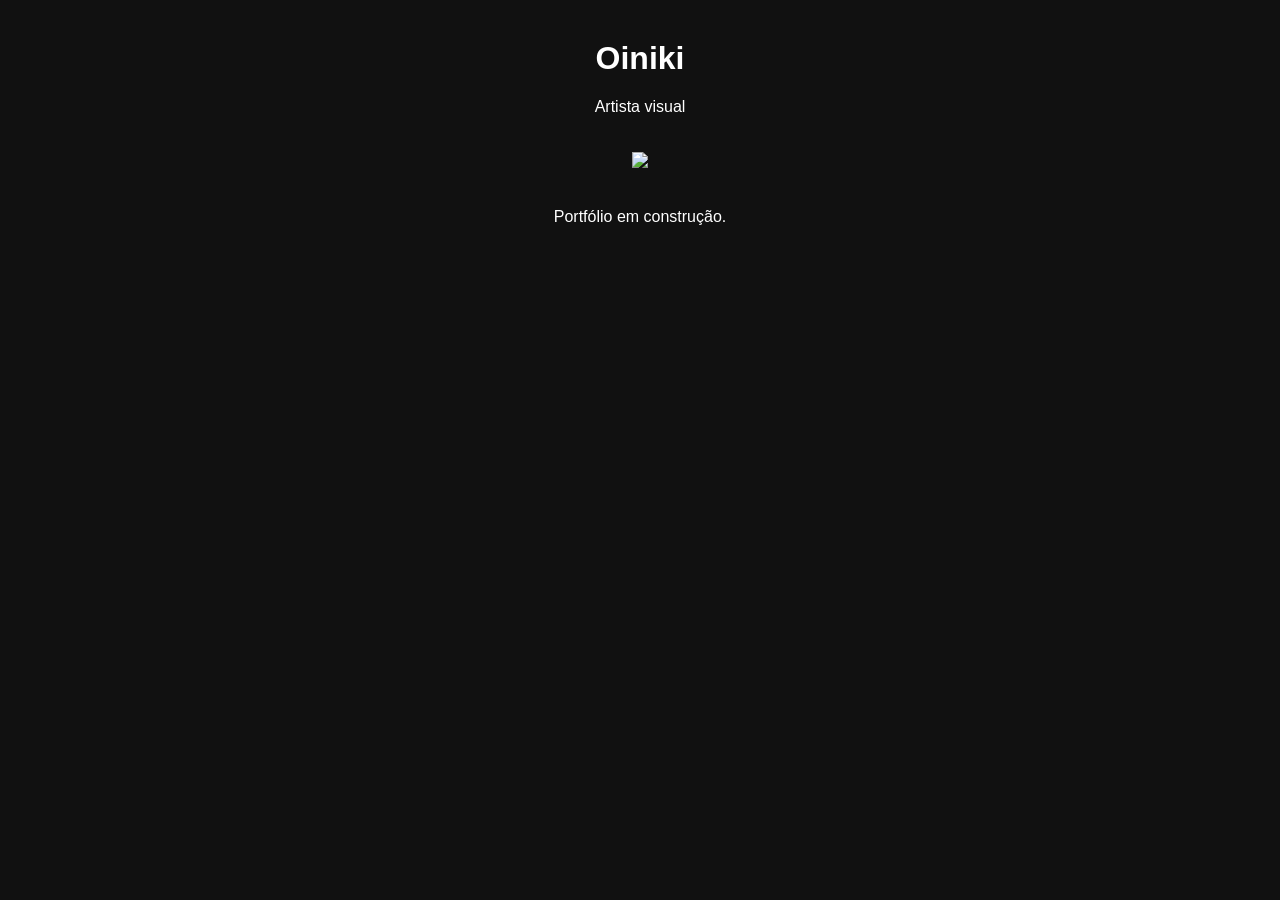
==== index.html @ f208956d "Create index.html" ====
<!DOCTYPE html>
<html>
<head>
<meta charset="UTF-8">
<title>Oiniki</title>
<style>
body{
font-family: Arial;
margin:40px;
background:#111;
color:white;
text-align:center;
}

img{
max-width:600px;
margin:20px;
}
</style>
</head>

<body>

<h1>Oiniki</h1>
<p>Artista visual</p>

<img src="https://picsum.photos/600/400">

<p>Portfólio em construção.</p>

</body>
</html>
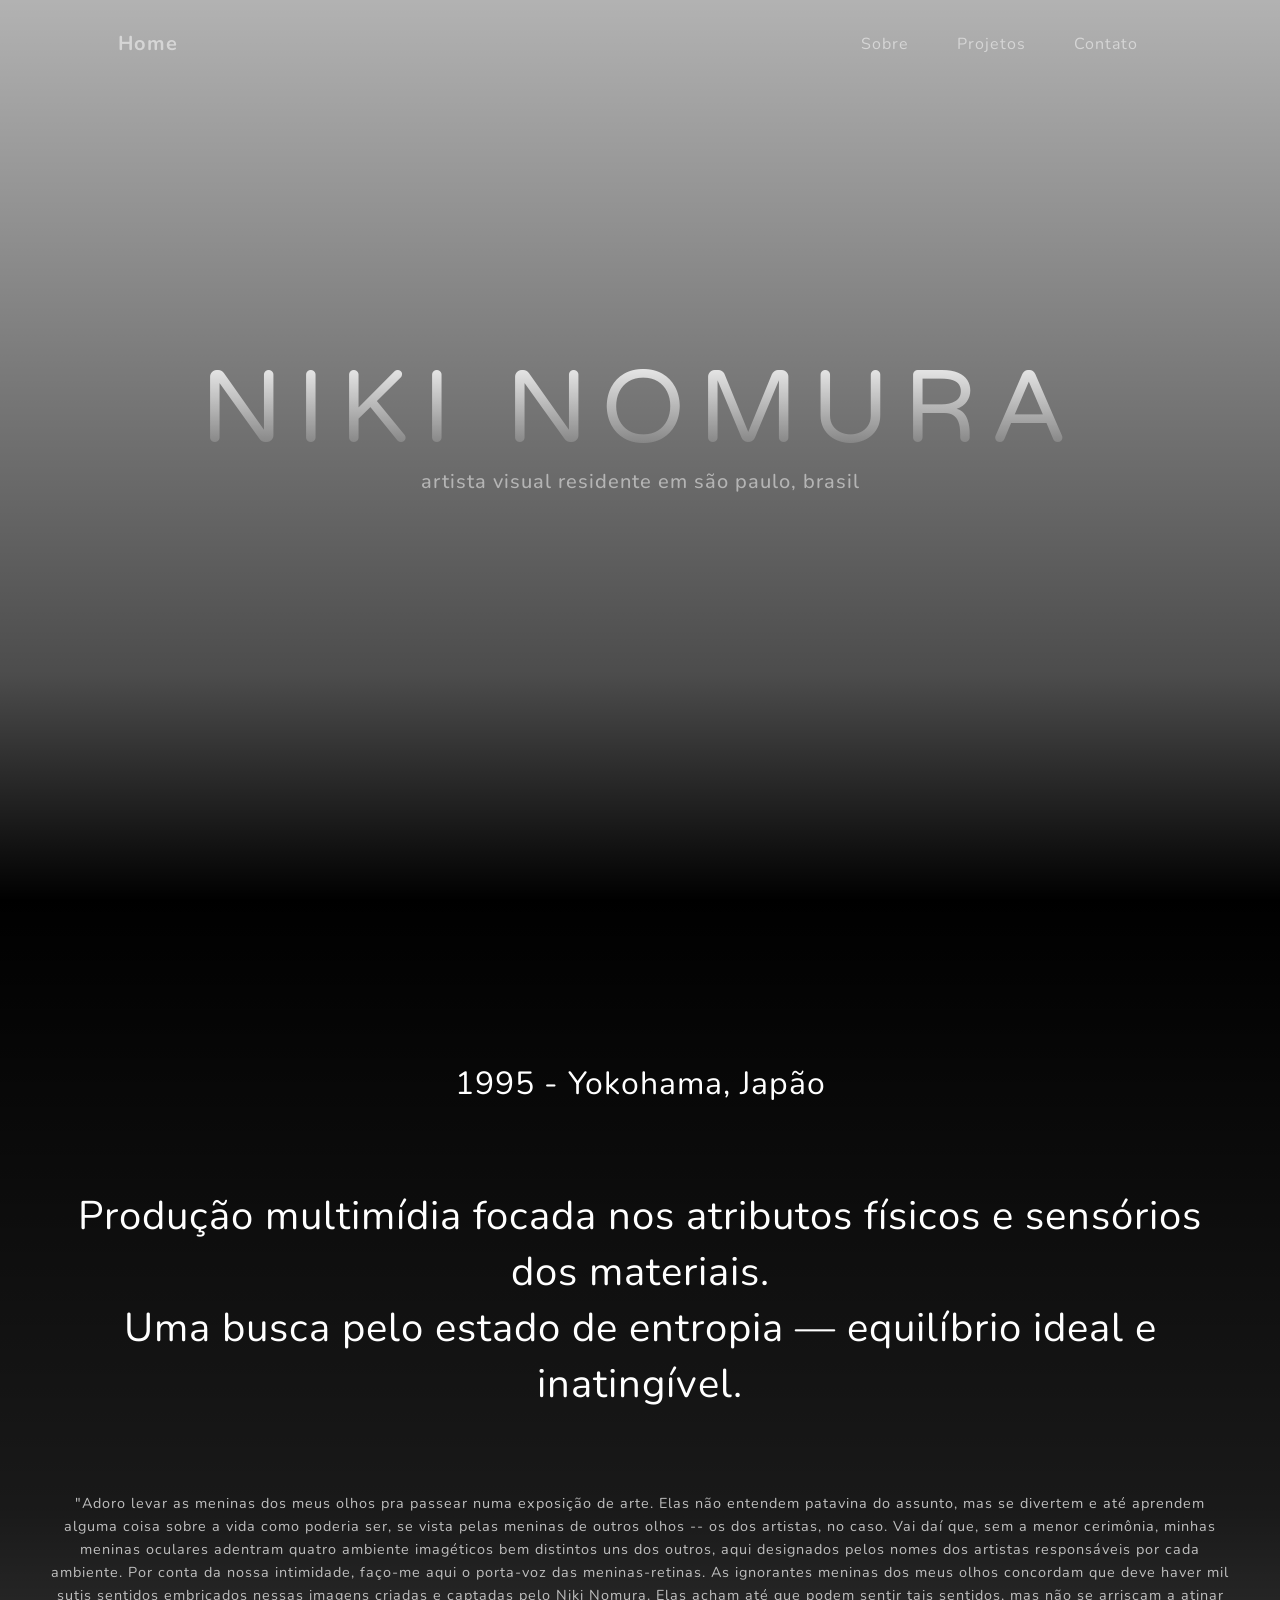
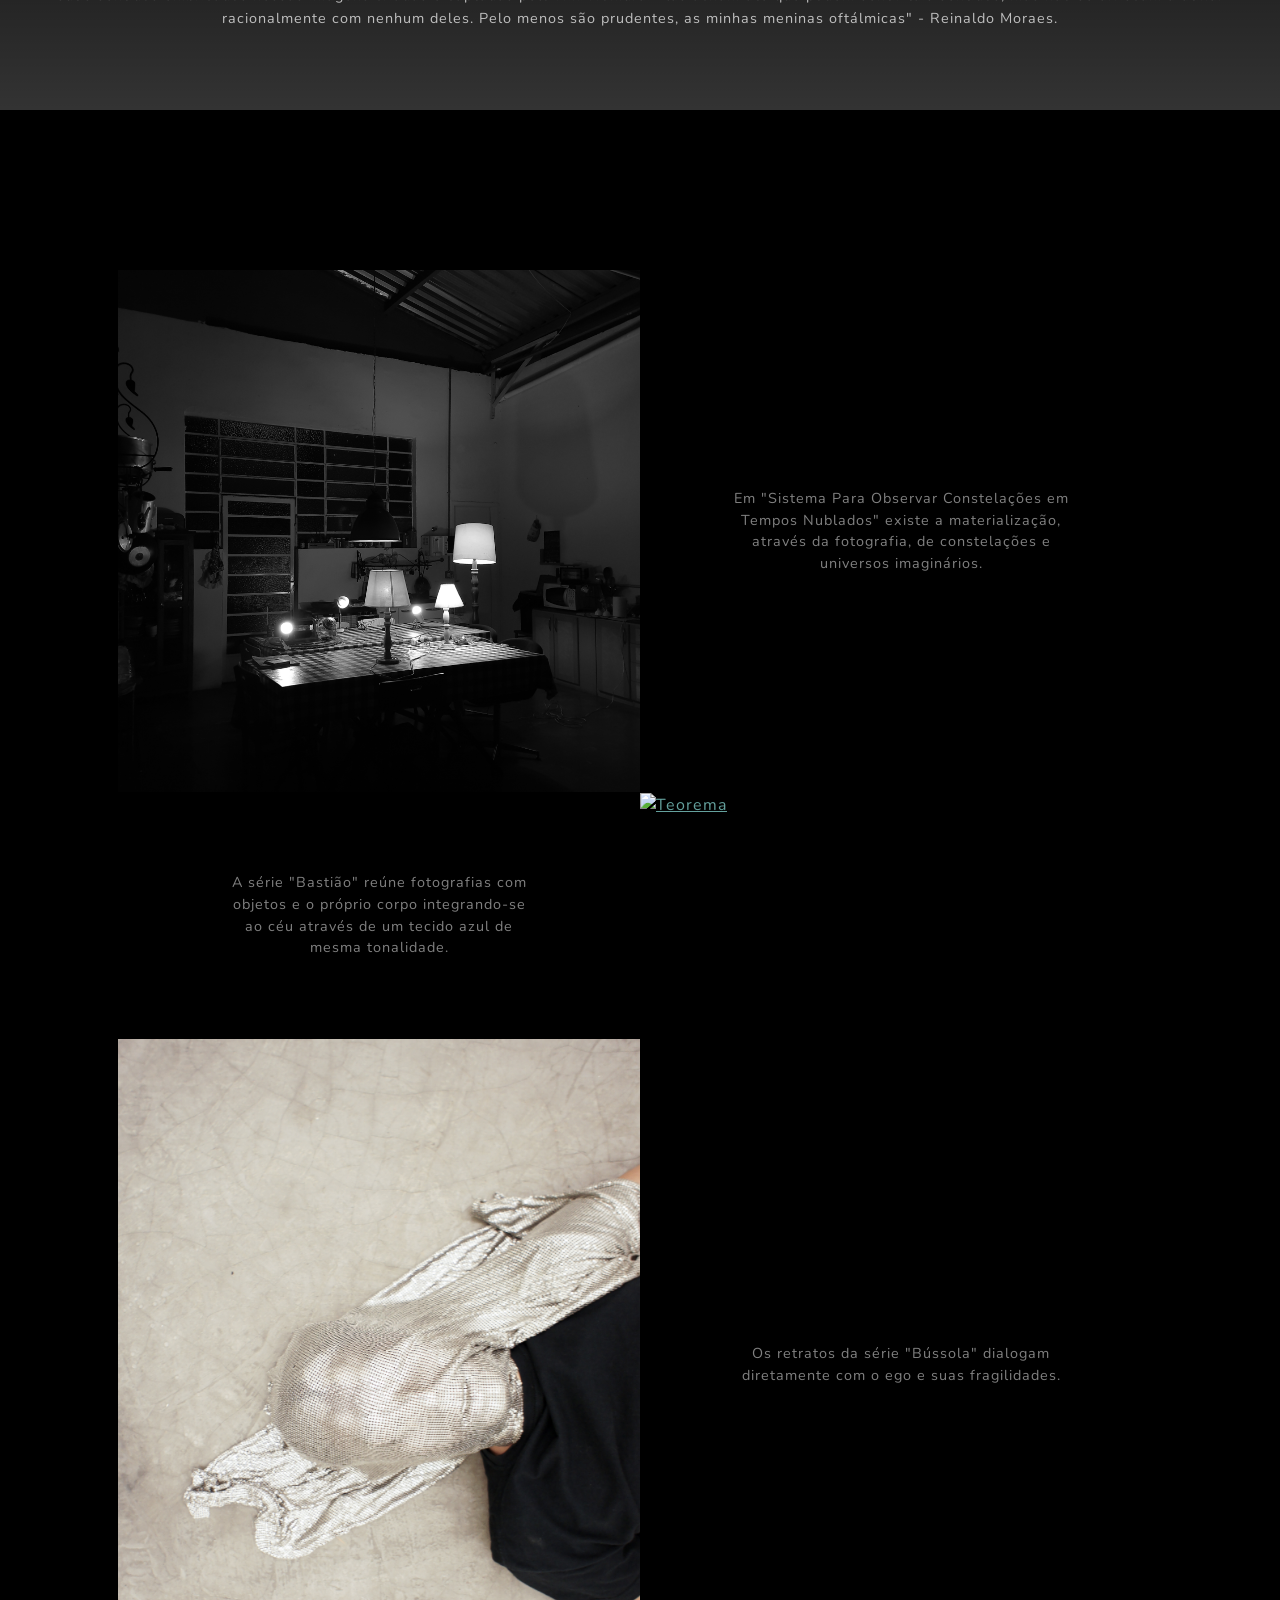
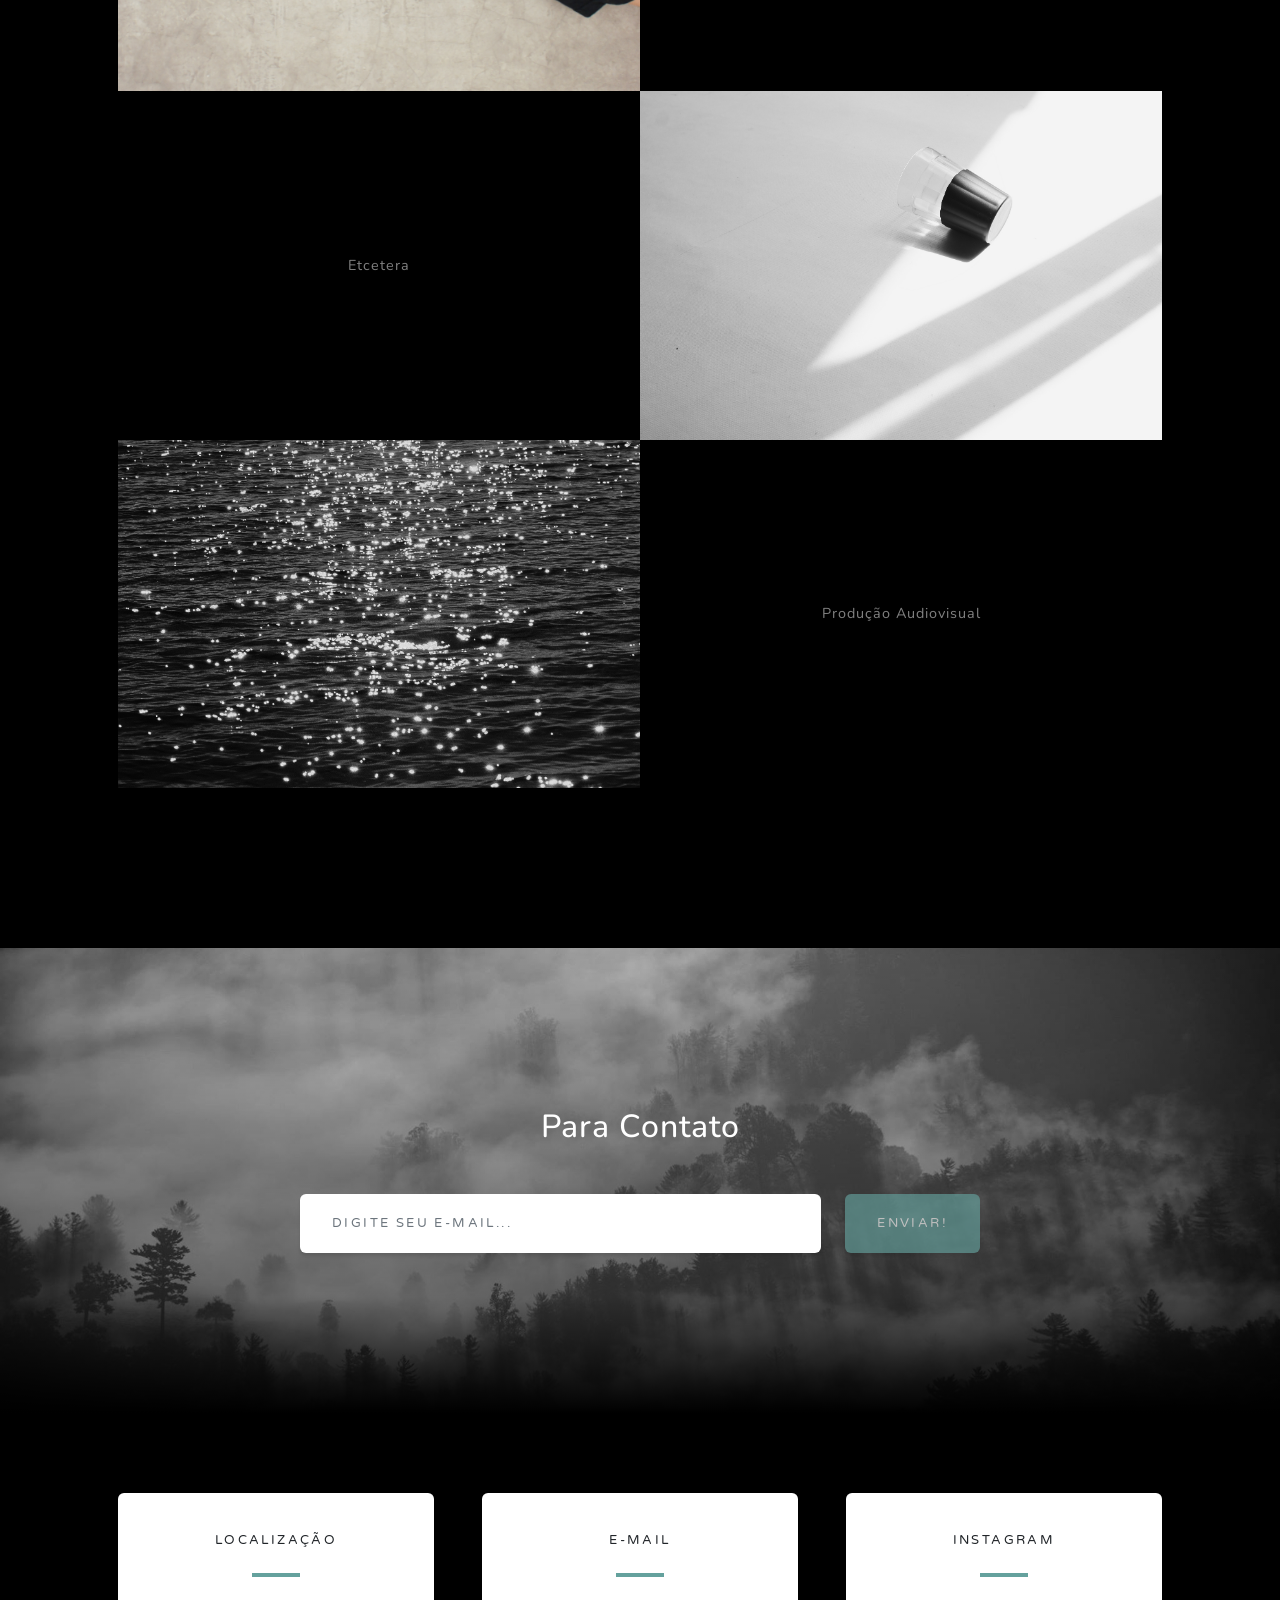
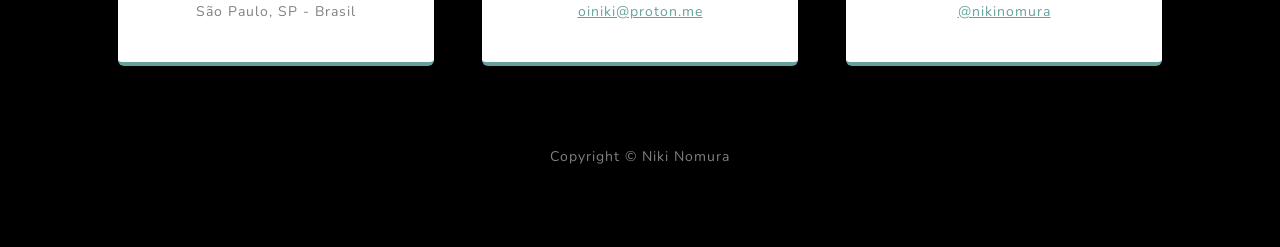
==== commit 653d7326: "Atualização do Site" ====
--- a/index.html
+++ b/index.html
@@ -1,32 +1,325 @@
 <!DOCTYPE html>
-<html>
-<head>
-<meta charset="UTF-8">
-<title>Oiniki</title>
-<style>
-body{
-font-family: Arial;
-margin:40px;
-background:#111;
-color:white;
-text-align:center;
-}
-
-img{
-max-width:600px;
-margin:20px;
-}
-</style>
-</head>
-
-<body>
-
-<h1>Oiniki</h1>
-<p>Artista visual</p>
-
-<img src="https://picsum.photos/600/400">
-
-<p>Portfólio em construção.</p>
-
-</body>
+<html lang="pt-BR">
+    <head>
+        <meta charset="utf-8" />
+        <meta name="viewport" content="width=device-width, initial-scale=1, shrink-to-fit=no" />
+        <meta name="description" content="Niki Nomura — artista visual residente em São Paulo, Brasil." />
+        <meta name="author" content="Niki Nomura" />
+        <title>Niki Nomura</title>
+        <link rel="icon" type="image/x-icon" href="assets/favicon.ico" />
+        <!-- Font Awesome icons (free version)-->
+        <script src="https://use.fontawesome.com/releases/v6.3.0/js/all.js" crossorigin="anonymous"></script>
+        <!-- Google fonts-->
+        <link href="https://fonts.googleapis.com/css?family=Varela+Round" rel="stylesheet" />
+        <link href="https://fonts.googleapis.com/css?family=Nunito:200,200i,300,300i,400,400i,600,600i,700,700i,800,800i,900,900i" rel="stylesheet" />
+        <!-- Core theme CSS (includes Bootstrap)-->
+        <link href="css/styles.css" rel="stylesheet" />
+    </head>
+    <body id="page-top">
+        <!-- Navigation-->
+        <nav class="navbar navbar-expand-lg navbar-light fixed-top" id="mainNav">
+            <div class="container px-4 px-lg-5 position-relative">
+                <a class="navbar-brand" href="#page-top">Home</a>
+                <button class="navbar-toggler navbar-toggler-right" type="button" data-bs-toggle="collapse" data-bs-target="#navbarResponsive" aria-controls="navbarResponsive" aria-expanded="false" aria-label="Toggle navigation">
+                    Menu
+                    <i class="fas fa-bars"></i>
+                </button>
+                <div class="collapse navbar-collapse" id="navbarResponsive">
+                    <ul class="navbar-nav ms-auto">
+                        <li class="nav-item"><a class="nav-link" href="#about">Sobre</a></li>
+                        <li class="nav-item"><a class="nav-link" href="#projects">Projetos</a></li>
+                        <li class="nav-item"><a class="nav-link" href="#signup">Contato</a></li>
+                    </ul>
+                </div>
+            </div>
+        </nav>
+        <!-- Masthead-->
+        <header class="masthead">
+            <div class="container px-4 px-lg-5 d-flex h-100 align-items-center justify-content-center">
+                <div class="d-flex justify-content-center">
+                    <div class="text-center">
+                        <h1 class="mx-auto my-0 text-uppercase fade-in">Niki Nomura</h1>
+                        <h2 class="text-white-50 mx-auto mt-2 mb-5 fade-in-delay">
+                            artista visual residente em são paulo, brasil
+                        </h2>
+                    </div>
+                </div>
+            </div>
+        </header>
+        <!-- About-->
+        <section class="about-section text-center" id="about">
+            <div class="container-fluid px-5">
+                <div class="row gx-4 gx-lg-5 justify-content-center">
+                    <div class="col-12">
+                        <div>
+                            <p class="intro" style="font-size: 2rem; color: #ffffff;">
+                                1995 - Yokohama, Japão
+                            </p>
+                            <p class="descricao" style="font-size: 2.5rem; color: #ffffff; line-height: 1.4;">
+                                Produção multimídia focada nos atributos físicos e sensórios dos materiais.<br>
+                                Uma busca pelo estado de entropia — equilíbrio ideal e inatingível.
+                            </p>
+                            <p class="sobre-extra" style="font-size: 0.9rem; color: #bfbfbf; line-height: 1.6;">
+                                "Adoro levar as meninas dos meus olhos pra passear numa exposição de arte. Elas não entendem patavina do assunto, mas se divertem e até aprendem alguma coisa sobre a vida como poderia ser, se vista pelas meninas de outros olhos -- os dos artistas, no caso. Vai daí que, sem a menor cerimônia, minhas meninas oculares adentram quatro ambiente imagéticos bem distintos uns dos outros, aqui designados pelos nomes dos artistas responsáveis por cada ambiente. Por conta da nossa intimidade, faço-me aqui o porta-voz das meninas-retinas.
+
+                                As ignorantes meninas dos meus olhos concordam que deve haver mil sutis sentidos embricados nessas imagens criadas e captadas pelo Niki Nomura. Elas acham até que podem sentir tais sentidos, mas não se arriscam a atinar racionalmente com nenhum deles. Pelo menos são prudentes, as minhas meninas oftálmicas" - Reinaldo Moraes.
+                            </p>
+                        </div>
+                    </div>
+                </div>
+            </div>
+        </section>
+        <!-- Projects-->
+<section class="projects-section bg-black" id="projects">
+
+<div id="prod-esq" class="producao-lateral esquerda" style="
+opacity: 0;
+position: fixed;
+top: 45%;
+left: 20px;
+transform: translateY(-50%) rotate(180deg);
+writing-mode: vertical-rl;
+font-size: 6rem;
+letter-spacing: 0.3em;
+color: rgba(255,255,255,0.06);
+z-index: 9999;
+height: 100vh;
+display: flex;
+align-items: center;
+">
+PRODUÇÃO
+</div>
+
+<div id="prod-dir" class="producao-lateral direita" style="
+opacity: 0;
+position: fixed;
+top:67%;
+right: 20px;
+transform: translateY(-50%);
+writing-mode: vertical-rl;
+font-size: 6rem;
+letter-spacing: 0.3em;
+color: rgba(255,255,255,0.06);
+z-index: 9999;
+height: 100vh;
+display: flex;
+align-items: center;
+">
+PRODUÇÃO
+</div>
+
+    <div class="container px-4 px-lg-5">
+
+                <!-- Projeto 1 -->
+                <div class="row gx-0 mb-5 mb-lg-0 justify-content-center reveal">
+                    <div class="col-lg-6">
+                        <div class="project-img">
+                            <a href="projeto1.html">
+                                <img class="img-fluid" src="assets/img/a ceia.jpg" alt="Sistema Para Observar Constelações em Tempos Nublados" />
+                            </a>
+                        </div>
+                    </div>
+                    <div class="col-lg-6">
+                        <div class="bg-black text-center h-100 project">
+                            <div class="d-flex h-100">
+                                <div class="project-text w-100 my-auto text-center text-lg-left">
+                                    <p class="mb-0 text-white-50">
+                                        Em "Sistema Para Observar Constelações em Tempos Nublados" existe a materialização, através da fotografia, de constelações e universos imaginários.
+                                    </p>
+                                </div>
+                            </div>
+                        </div>
+                    </div>
+                </div>
+
+                <!-- Projeto 2 -->
+                <!-- ATENÇÃO: verifique se a descrição abaixo corresponde ao projeto "Teorema" ou à série "Bastião" -->
+                <div class="row gx-0 mb-5 mb-lg-0 justify-content-center reveal">
+                    <div class="col-lg-6 order-lg-2">
+                        <div class="project-img">
+                            <a href="projeto2.html">
+                                <img class="img-fluid" src="assets/img/teorema.png" alt="Teorema" />
+                            </a>
+                        </div>
+                    </div>
+                    <div class="col-lg-6 order-lg-1">
+                        <div class="bg-black h-100 project text-lg-start text-center px-4">
+                            <div class="d-flex h-100">
+                                <div class="project-text w-100 my-auto text-center text-lg-left">
+                                    <p class="mb-0 text-white-50">
+                                        A série "Bastião" reúne fotografias com objetos e o próprio corpo integrando-se ao céu através de um tecido azul de mesma tonalidade.
+                                    </p>
+                                </div>
+                            </div>
+                        </div>
+                    </div>
+                </div>
+
+                <!-- Projeto 3 -->
+                <div class="row gx-0 mb-5 mb-lg-0 justify-content-center reveal">
+                    <div class="col-lg-6">
+                        <div class="project-img">
+                            <a href="projeto3.html">
+                                <img class="img-fluid" src="assets/img/retrato.jpg" alt="Retratos" />
+                            </a>
+                        </div>
+                    </div>
+                    <div class="col-lg-6">
+                        <div class="bg-black text-center h-100 project">
+                            <div class="d-flex h-100">
+                                <div class="project-text w-100 my-auto text-center text-lg-left">
+                                    <p class="mb-0 text-white-50">
+                                        Os retratos da série "Bússola" dialogam diretamente com o ego e suas fragilidades.
+                                    </p>
+                                </div>
+                            </div>
+                        </div>
+                    </div>
+                </div>
+
+                <!-- Projeto 4 -->
+                <div class="row gx-0 mb-5 mb-lg-0 justify-content-center reveal">
+                    <div class="col-lg-6 order-lg-2">
+                        <div class="project-img">
+                            <a href="projeto4.html">
+                                <img class="img-fluid" src="assets/img/outras.jpg" alt="Outras Fotografias" />
+                            </a>
+                        </div>
+                    </div>
+                    <div class="col-lg-6 order-lg-1">
+                        <div class="bg-black text-center h-100 project">
+                            <div class="d-flex h-100">
+                                <div class="project-text w-100 my-auto text-center text-lg-left">
+                                    <p class="mb-0 text-white-50">Etcetera</p>
+                                </div>
+                            </div>
+                        </div>
+                    </div>
+                </div>
+
+                <!-- Projeto 5 -->
+                <div class="row gx-0 mb-5 mb-lg-0 justify-content-center reveal">
+                    <div class="col-lg-6">
+                        <div class="project-img">
+                            <a href="projeto5.html">
+                                <img class="img-fluid" src="assets/img/vagalumes.jpg" alt="Vídeos" />
+                            </a>
+                        </div>
+                    </div>
+                    <div class="col-lg-6">
+                        <div class="bg-black text-center h-100 project">
+                            <div class="d-flex h-100">
+                                <div class="project-text w-100 my-auto text-center text-lg-left">
+                                    <p class="mb-0 text-white-50">Produção Audiovisual</p>
+                                </div>
+                            </div>
+                        </div>
+                    </div>
+                </div>
+
+            </div>
+        </section>
+        <!-- Signup / Contato-->
+        <section class="signup-section" id="signup">
+            <div class="container px-4 px-lg-5">
+                <div class="row gx-4 gx-lg-5">
+                    <div class="col-md-10 col-lg-8 mx-auto text-center">
+                        <i class="far fa-paper-plane fa-2x mb-2 text-white"></i>
+                        <h2 class="text-white mb-5">Para Contato</h2>
+                        <form class="form-signup" id="contactForm" data-sb-form-api-token="API_TOKEN">
+                            <div class="row input-group-newsletter">
+                                <div class="col"><input class="form-control" id="emailAddress" type="email" placeholder="Digite seu e-mail..." aria-label="Digite seu e-mail..." data-sb-validations="required,email" /></div>
+                                <div class="col-auto"><button class="btn btn-primary disabled" id="submitButton" type="submit">Enviar!</button></div>
+                            </div>
+                            <div class="invalid-feedback mt-2" data-sb-feedback="emailAddress:required">O e-mail é obrigatório.</div>
+                            <div class="invalid-feedback mt-2" data-sb-feedback="emailAddress:email">E-mail inválido.</div>
+                            <div class="d-none" id="submitSuccessMessage">
+                                <div class="text-center mb-3 mt-2 text-white">
+                                    <div class="fw-bolder">Mensagem enviada com sucesso!</div>
+                                    Para ativar este formulário, cadastre-se em
+                                    <br />
+                                    <a href="https://startbootstrap.com/solution/contact-forms">https://startbootstrap.com/solution/contact-forms</a>
+                                </div>
+                            </div>
+                            <div class="d-none" id="submitErrorMessage">
+                                <div class="text-center text-danger mb-3 mt-2">Erro ao enviar mensagem.</div>
+                            </div>
+                        </form>
+                    </div>
+                </div>
+            </div>
+        </section>
+        <!-- Contact-->
+        <section class="contact-section bg-black">
+            <div class="container px-4 px-lg-5">
+                <div class="row gx-4 gx-lg-5">
+                    <div class="col-md-4 mb-3 mb-md-0">
+                        <div class="card py-4 h-100">
+                            <div class="card-body text-center">
+                                <i class="fas fa-map-marked-alt text-primary mb-2"></i>
+                                <h4 class="text-uppercase m-0">Localização</h4>
+                                <hr class="my-4 mx-auto" />
+                                <div class="small text-black-50">São Paulo, SP - Brasil</div>
+                            </div>
+                        </div>
+                    </div>
+                    <div class="col-md-4 mb-3 mb-md-0">
+                        <div class="card py-4 h-100">
+                            <div class="card-body text-center">
+                                <i class="fas fa-envelope text-primary mb-2"></i>
+                                <h4 class="text-uppercase m-0">E-mail</h4>
+                                <hr class="my-4 mx-auto" />
+                                <!-- Substitua pelo seu e-mail real -->
+                                <div class="small text-black-50">
+                                    <a href="mailto:seuemail@exemplo.com">oiniki@proton.me</a>
+                                </div>
+                            </div>
+                        </div>
+                    </div>
+                    <div class="col-md-4 mb-3 mb-md-0">
+                        <div class="card py-4 h-100">
+                            <div class="card-body text-center">
+                                <i class="fas fa-mobile-alt text-primary mb-2"></i>
+                                <h4 class="text-uppercase m-0">Instagram</h4>
+                                <hr class="my-4 mx-auto" />
+                                <div class="small text-black-50">
+                                    <a href="https://instagram.com/nikinomura" target="_blank" rel="noopener noreferrer">@nikinomura</a>
+                                </div>
+                            </div>
+                        </div>
+                    </div>
+                </div>
+            </div>
+        </section>
+        <!-- Footer-->
+        <!-- Substitua o texto do copyright pelo nome desejado -->
+        <footer class="footer bg-black small text-center text-white-50">
+            <div class="container px-4 px-lg-5">Copyright &copy; Niki Nomura</div>
+        </footer>
+        <!-- Bootstrap core JS-->
+        <script src="https://cdn.jsdelivr.net/npm/bootstrap@5.2.3/dist/js/bootstrap.bundle.min.js"></script>
+        <!-- Core theme JS-->
+        <script src="js/scripts.js"></script>
+        <script>
+window.addEventListener("scroll", function() {
+    const section = document.querySelector("#projects");
+    const esq = document.getElementById("prod-esq");
+    const dir = document.getElementById("prod-dir");
+
+    if (!section || !esq || !dir) return;
+
+    const rect = section.getBoundingClientRect();
+
+    if (rect.top <= window.innerHeight * 0.5 && rect.bottom >= window.innerHeight * 0.5) {
+        esq.style.opacity = "1";
+        dir.style.opacity = "1";
+    } else {
+        esq.style.opacity = "0";
+        dir.style.opacity = "0";
+    }
+});
+</script>
+        <!-- SB Forms JS-->
+        <script src="https://cdn.startbootstrap.com/sb-forms-latest.js"></script>
+    </body>
 </html>
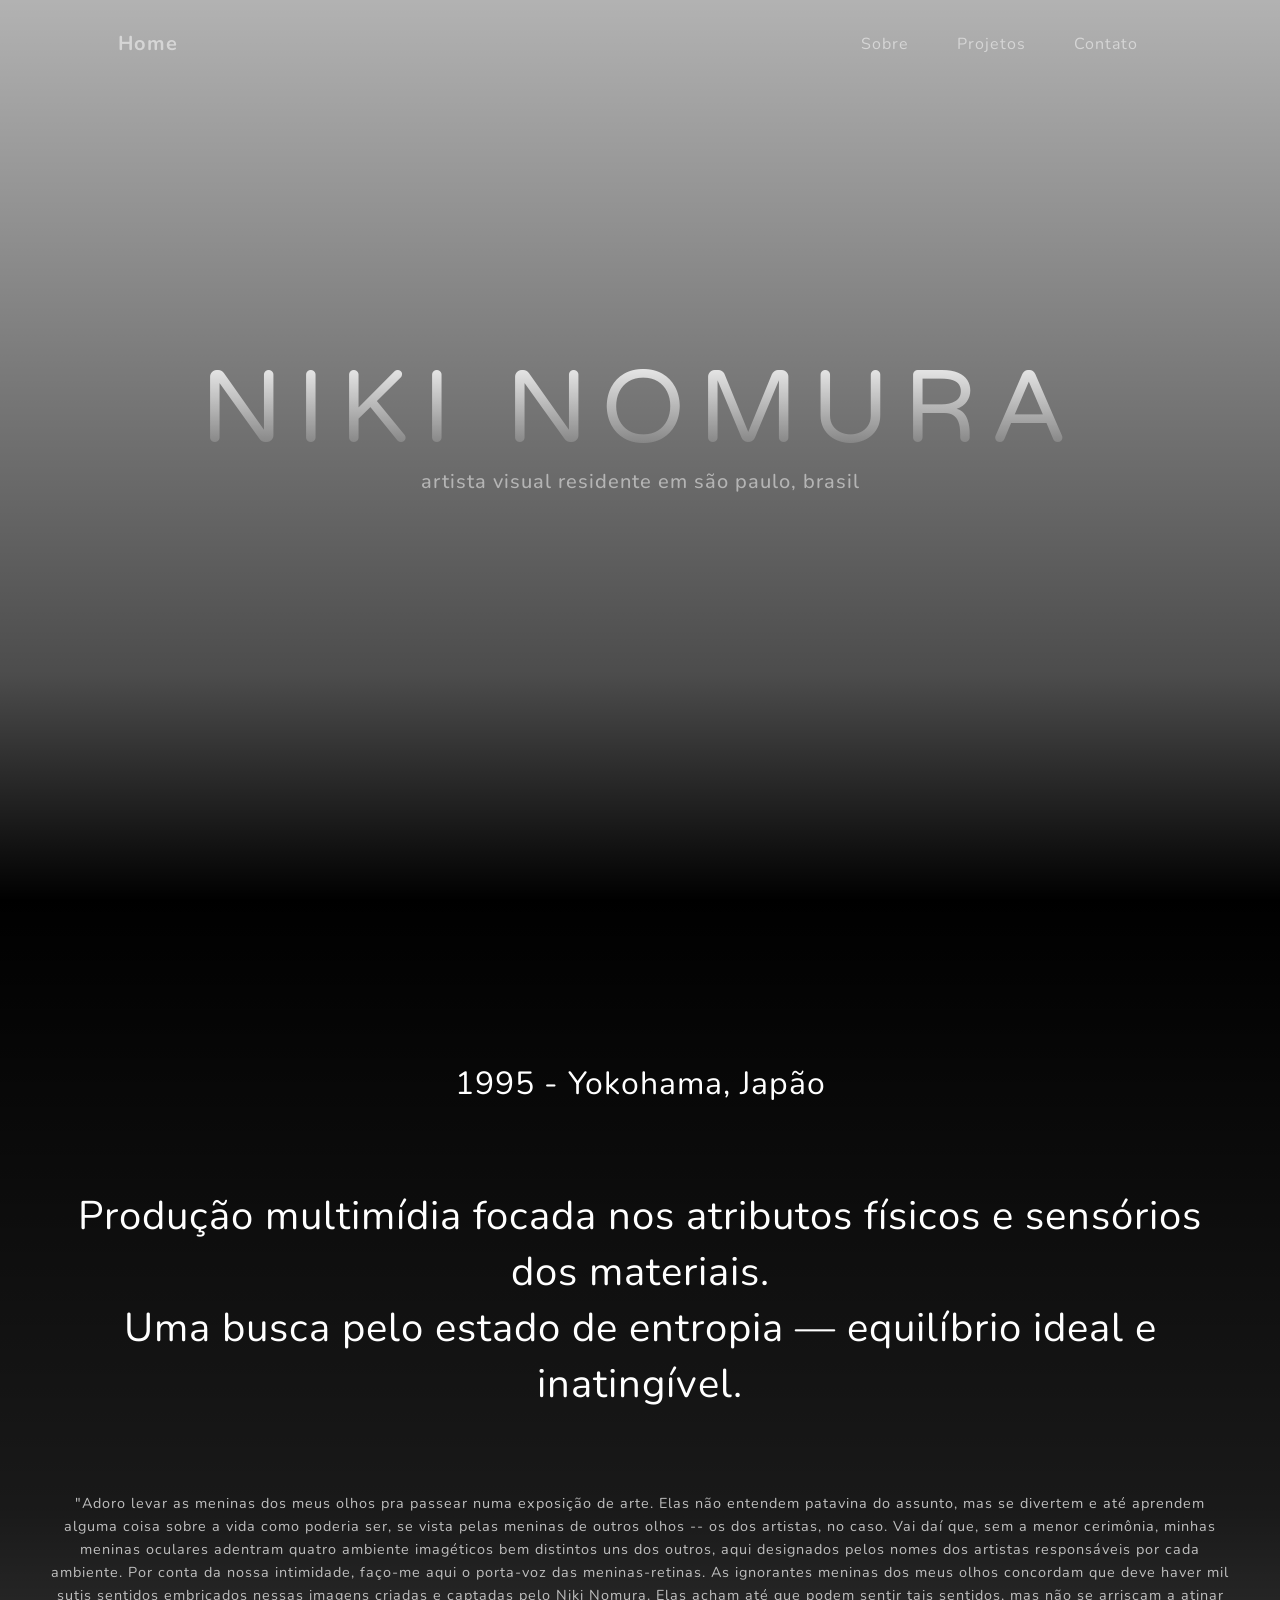
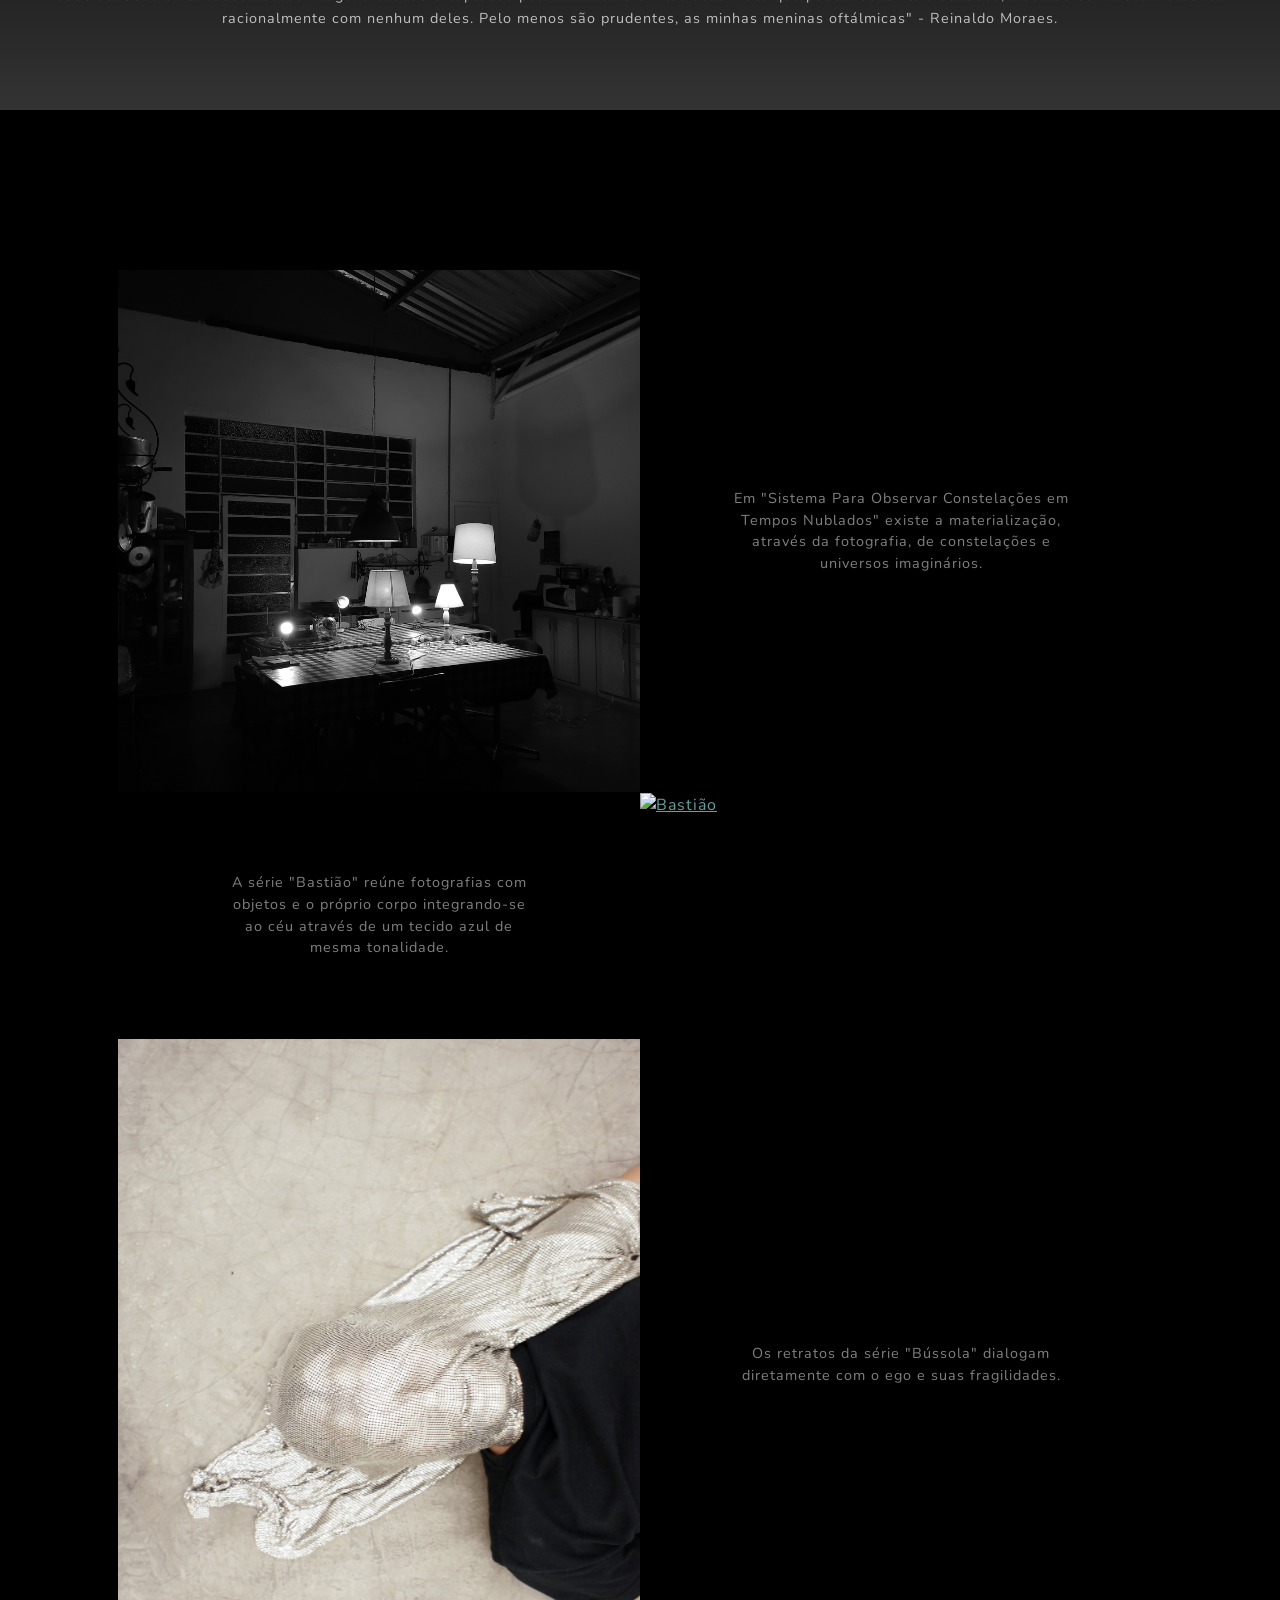
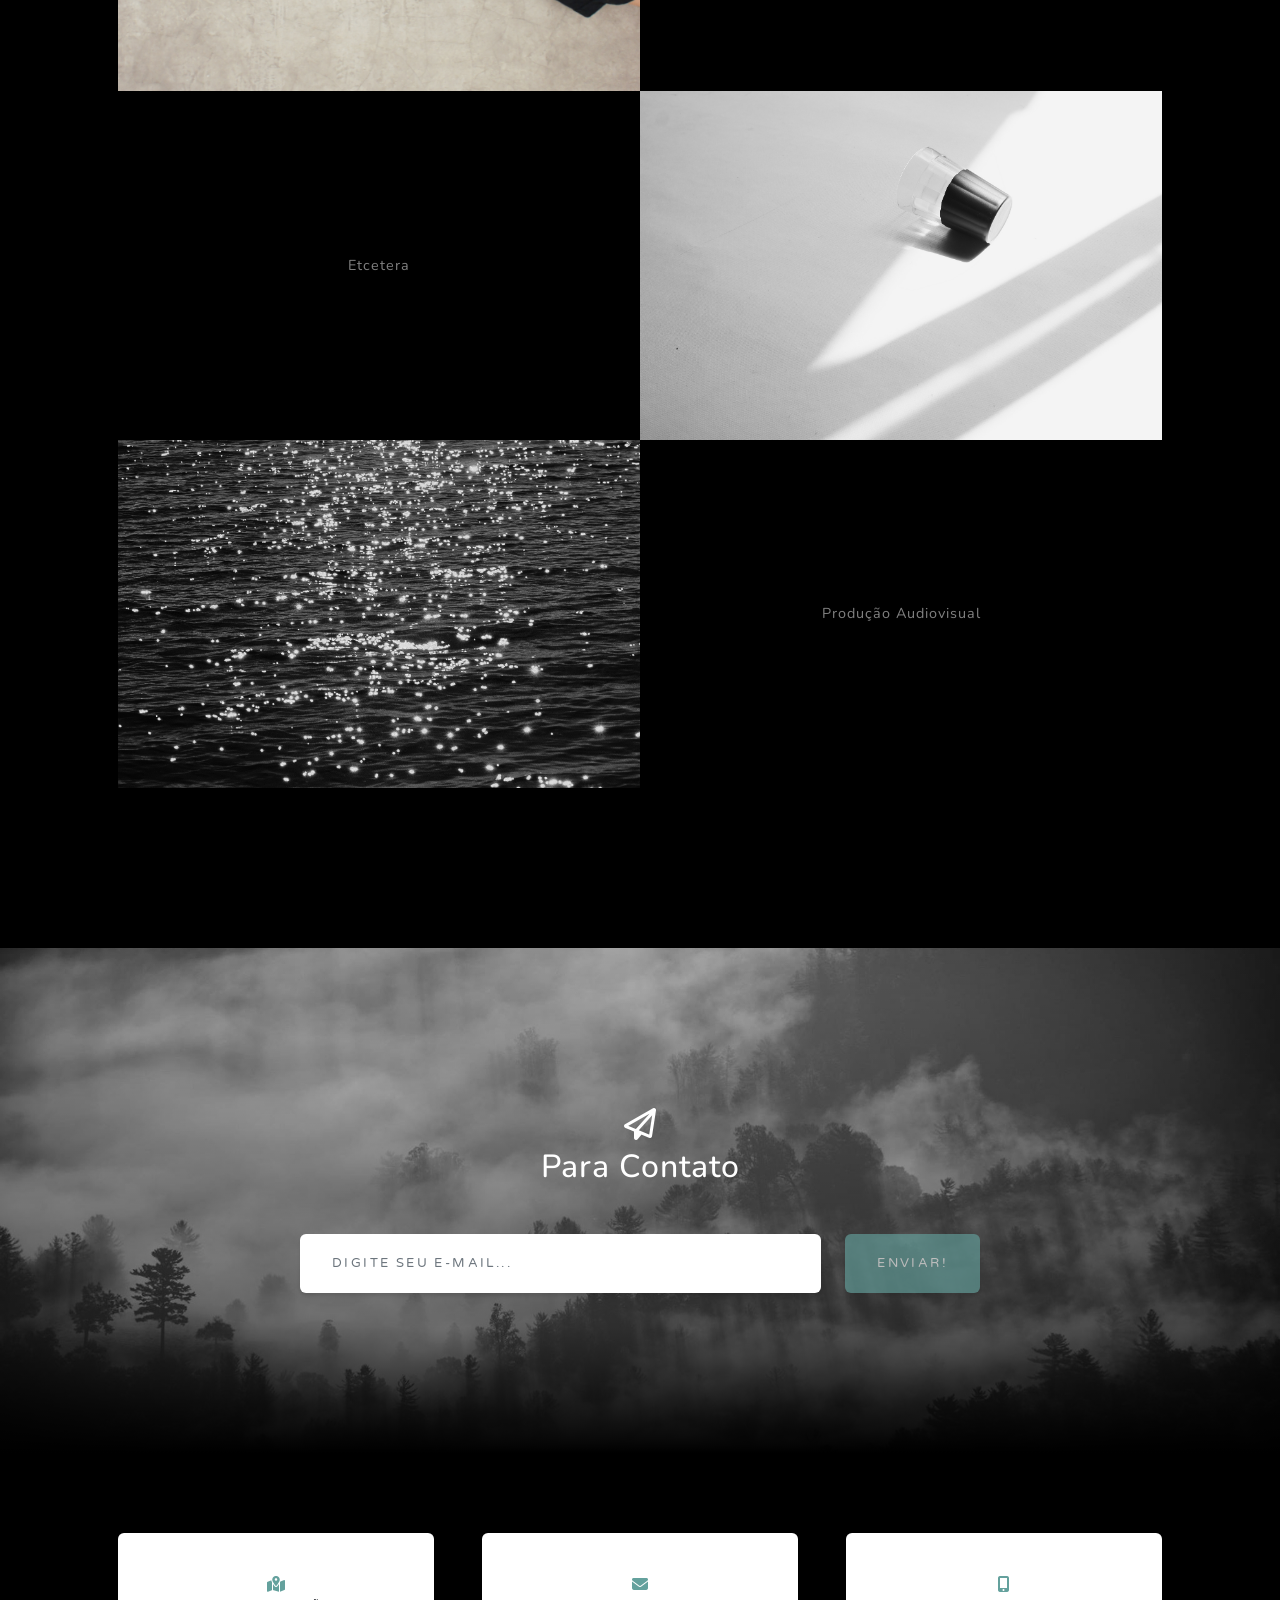
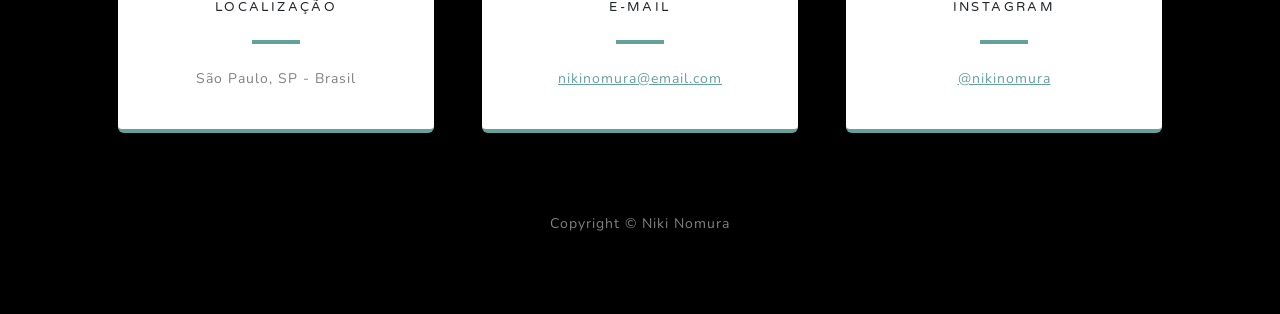
==== commit 45f4fd9d: "Versão Mobile" ====
--- a/index.html
+++ b/index.html
@@ -7,22 +7,45 @@
         <meta name="author" content="Niki Nomura" />
         <title>Niki Nomura</title>
         <link rel="icon" type="image/x-icon" href="assets/favicon.ico" />
-        <!-- Font Awesome icons (free version)-->
-        <script src="https://use.fontawesome.com/releases/v6.3.0/js/all.js" crossorigin="anonymous"></script>
-        <!-- Google fonts-->
-        <link href="https://fonts.googleapis.com/css?family=Varela+Round" rel="stylesheet" />
-        <link href="https://fonts.googleapis.com/css?family=Nunito:200,200i,300,300i,400,400i,600,600i,700,700i,800,800i,900,900i" rel="stylesheet" />
-        <!-- Core theme CSS (includes Bootstrap)-->
+        <!-- Font Awesome: apenas o CSS, sem o JS pesado -->
+        <link rel="stylesheet" href="https://cdnjs.cloudflare.com/ajax/libs/font-awesome/6.3.0/css/all.min.css" crossorigin="anonymous" />
+        <!-- Google fonts: apenas os pesos usados -->
+        <link href="https://fonts.googleapis.com/css2?family=Varela+Round&family=Nunito:wght@300;400;700&display=swap" rel="stylesheet" />
         <link href="css/styles.css" rel="stylesheet" />
+        <style>
+            /* Mobile: esconde "PRODUÇÃO" lateral em telas pequenas */
+            @media (max-width: 768px) {
+                #prod-esq, #prod-dir { display: none !important; }
+
+                .masthead h1 { font-size: 2.2rem !important; }
+                .masthead h2 { font-size: 0.75rem !important; }
+
+                #about { padding-top: 60px !important; padding-bottom: 60px !important; }
+                .about-section { padding-top: 5rem !important; }
+                .intro { font-size: 1.2rem !important; }
+                .descricao { font-size: 1.4rem !important; padding: 0 16px !important; }
+                .sobre-extra { font-size: 0.82rem !important; padding: 0 8px; }
+
+                .projects-section { padding-top: 60px !important; padding-bottom: 60px !important; }
+                .projects-section .row { margin-bottom: 40px !important; }
+
+                /* Projetos: imagem em cima, texto embaixo, sem ordem invertida */
+                .projects-section .row .col-lg-6 { width: 100% !important; }
+                .projects-section .row [class*="order-lg"] { order: unset !important; }
+            }
+        </style>
     </head>
     <body id="page-top">
-        <!-- Navigation-->
+
+        <div id="prod-esq" class="producao-lateral esquerda" style="opacity:0;position:fixed;top:45%;left:20px;transform:translateY(-50%) rotate(180deg);writing-mode:vertical-rl;font-size:6rem;letter-spacing:0.3em;color:rgba(255,255,255,0.06);z-index:9999;height:100vh;display:flex;align-items:center;">PRODUÇÃO</div>
+        <div id="prod-dir" class="producao-lateral direita" style="opacity:0;position:fixed;top:67%;right:20px;transform:translateY(-50%);writing-mode:vertical-rl;font-size:6rem;letter-spacing:0.3em;color:rgba(255,255,255,0.06);z-index:9999;height:100vh;display:flex;align-items:center;">PRODUÇÃO</div>
+
+        <!-- Navigation -->
         <nav class="navbar navbar-expand-lg navbar-light fixed-top" id="mainNav">
             <div class="container px-4 px-lg-5 position-relative">
                 <a class="navbar-brand" href="#page-top">Home</a>
                 <button class="navbar-toggler navbar-toggler-right" type="button" data-bs-toggle="collapse" data-bs-target="#navbarResponsive" aria-controls="navbarResponsive" aria-expanded="false" aria-label="Toggle navigation">
-                    Menu
-                    <i class="fas fa-bars"></i>
+                    Menu <i class="fas fa-bars"></i>
                 </button>
                 <div class="collapse navbar-collapse" id="navbarResponsive">
                     <ul class="navbar-nav ms-auto">
@@ -33,7 +56,8 @@
                 </div>
             </div>
         </nav>
-        <!-- Masthead-->
+
+        <!-- Masthead -->
         <header class="masthead">
             <div class="container px-4 px-lg-5 d-flex h-100 align-items-center justify-content-center">
                 <div class="d-flex justify-content-center">
@@ -46,86 +70,45 @@
                 </div>
             </div>
         </header>
-        <!-- About-->
+
+        <!-- About -->
         <section class="about-section text-center" id="about">
             <div class="container-fluid px-5">
                 <div class="row gx-4 gx-lg-5 justify-content-center">
                     <div class="col-12">
-                        <div>
-                            <p class="intro" style="font-size: 2rem; color: #ffffff;">
-                                1995 - Yokohama, Japão
-                            </p>
-                            <p class="descricao" style="font-size: 2.5rem; color: #ffffff; line-height: 1.4;">
-                                Produção multimídia focada nos atributos físicos e sensórios dos materiais.<br>
-                                Uma busca pelo estado de entropia — equilíbrio ideal e inatingível.
-                            </p>
-                            <p class="sobre-extra" style="font-size: 0.9rem; color: #bfbfbf; line-height: 1.6;">
-                                "Adoro levar as meninas dos meus olhos pra passear numa exposição de arte. Elas não entendem patavina do assunto, mas se divertem e até aprendem alguma coisa sobre a vida como poderia ser, se vista pelas meninas de outros olhos -- os dos artistas, no caso. Vai daí que, sem a menor cerimônia, minhas meninas oculares adentram quatro ambiente imagéticos bem distintos uns dos outros, aqui designados pelos nomes dos artistas responsáveis por cada ambiente. Por conta da nossa intimidade, faço-me aqui o porta-voz das meninas-retinas.
-
-                                As ignorantes meninas dos meus olhos concordam que deve haver mil sutis sentidos embricados nessas imagens criadas e captadas pelo Niki Nomura. Elas acham até que podem sentir tais sentidos, mas não se arriscam a atinar racionalmente com nenhum deles. Pelo menos são prudentes, as minhas meninas oftálmicas" - Reinaldo Moraes.
-                            </p>
-                        </div>
-                    </div>
-                </div>
-            </div>
-        </section>
-        <!-- Projects-->
-<section class="projects-section bg-black" id="projects">
-
-<div id="prod-esq" class="producao-lateral esquerda" style="
-opacity: 0;
-position: fixed;
-top: 45%;
-left: 20px;
-transform: translateY(-50%) rotate(180deg);
-writing-mode: vertical-rl;
-font-size: 6rem;
-letter-spacing: 0.3em;
-color: rgba(255,255,255,0.06);
-z-index: 9999;
-height: 100vh;
-display: flex;
-align-items: center;
-">
-PRODUÇÃO
-</div>
-
-<div id="prod-dir" class="producao-lateral direita" style="
-opacity: 0;
-position: fixed;
-top:67%;
-right: 20px;
-transform: translateY(-50%);
-writing-mode: vertical-rl;
-font-size: 6rem;
-letter-spacing: 0.3em;
-color: rgba(255,255,255,0.06);
-z-index: 9999;
-height: 100vh;
-display: flex;
-align-items: center;
-">
-PRODUÇÃO
-</div>
-
-    <div class="container px-4 px-lg-5">
+                        <p class="intro" style="font-size:2rem;color:#ffffff;">1995 - Yokohama, Japão</p>
+                        <p class="descricao" style="font-size:2.5rem;color:#ffffff;line-height:1.4;">
+                            Produção multimídia focada nos atributos físicos e sensórios dos materiais.<br>
+                            Uma busca pelo estado de entropia — equilíbrio ideal e inatingível.
+                        </p>
+                        <p class="sobre-extra" style="font-size:0.9rem;color:#bfbfbf;line-height:1.6;">
+                            "Adoro levar as meninas dos meus olhos pra passear numa exposição de arte. Elas não entendem patavina do assunto, mas se divertem e até aprendem alguma coisa sobre a vida como poderia ser, se vista pelas meninas de outros olhos -- os dos artistas, no caso. Vai daí que, sem a menor cerimônia, minhas meninas oculares adentram quatro ambiente imagéticos bem distintos uns dos outros, aqui designados pelos nomes dos artistas responsáveis por cada ambiente. Por conta da nossa intimidade, faço-me aqui o porta-voz das meninas-retinas.
+
+                            As ignorantes meninas dos meus olhos concordam que deve haver mil sutis sentidos embricados nessas imagens criadas e captadas pelo Niki Nomura. Elas acham até que podem sentir tais sentidos, mas não se arriscam a atinar racionalmente com nenhum deles. Pelo menos são prudentes, as minhas meninas oftálmicas" - Reinaldo Moraes.
+                        </p>
+                    </div>
+                </div>
+            </div>
+        </section>
+
+        <!-- Projects -->
+        <section class="projects-section bg-black" id="projects">
+            <div class="container px-4 px-lg-5">
 
                 <!-- Projeto 1 -->
                 <div class="row gx-0 mb-5 mb-lg-0 justify-content-center reveal">
                     <div class="col-lg-6">
                         <div class="project-img">
                             <a href="projeto1.html">
-                                <img class="img-fluid" src="assets/img/a ceia.jpg" alt="Sistema Para Observar Constelações em Tempos Nublados" />
-                            </a>
-                        </div>
-                    </div>
-                    <div class="col-lg-6">
-                        <div class="bg-black text-center h-100 project">
-                            <div class="d-flex h-100">
-                                <div class="project-text w-100 my-auto text-center text-lg-left">
-                                    <p class="mb-0 text-white-50">
-                                        Em "Sistema Para Observar Constelações em Tempos Nublados" existe a materialização, através da fotografia, de constelações e universos imaginários.
-                                    </p>
+                                <img class="img-fluid" src="assets/img/a ceia.jpg" alt="Sistema Para Observar Constelações em Tempos Nublados" loading="lazy" />
+                            </a>
+                        </div>
+                    </div>
+                    <div class="col-lg-6">
+                        <div class="bg-black text-center h-100 project">
+                            <div class="d-flex h-100">
+                                <div class="project-text w-100 my-auto text-center text-lg-left">
+                                    <p class="mb-0 text-white-50">Em "Sistema Para Observar Constelações em Tempos Nublados" existe a materialização, através da fotografia, de constelações e universos imaginários.</p>
                                 </div>
                             </div>
                         </div>
@@ -133,12 +116,11 @@
                 </div>
 
                 <!-- Projeto 2 -->
-                <!-- ATENÇÃO: verifique se a descrição abaixo corresponde ao projeto "Teorema" ou à série "Bastião" -->
                 <div class="row gx-0 mb-5 mb-lg-0 justify-content-center reveal">
                     <div class="col-lg-6 order-lg-2">
                         <div class="project-img">
                             <a href="projeto2.html">
-                                <img class="img-fluid" src="assets/img/teorema.png" alt="Teorema" />
+                                <img class="img-fluid" src="assets/img/teorema.png" alt="Bastião" loading="lazy" />
                             </a>
                         </div>
                     </div>
@@ -146,9 +128,7 @@
                         <div class="bg-black h-100 project text-lg-start text-center px-4">
                             <div class="d-flex h-100">
                                 <div class="project-text w-100 my-auto text-center text-lg-left">
-                                    <p class="mb-0 text-white-50">
-                                        A série "Bastião" reúne fotografias com objetos e o próprio corpo integrando-se ao céu através de um tecido azul de mesma tonalidade.
-                                    </p>
+                                    <p class="mb-0 text-white-50">A série "Bastião" reúne fotografias com objetos e o próprio corpo integrando-se ao céu através de um tecido azul de mesma tonalidade.</p>
                                 </div>
                             </div>
                         </div>
@@ -160,17 +140,15 @@
                     <div class="col-lg-6">
                         <div class="project-img">
                             <a href="projeto3.html">
-                                <img class="img-fluid" src="assets/img/retrato.jpg" alt="Retratos" />
-                            </a>
-                        </div>
-                    </div>
-                    <div class="col-lg-6">
-                        <div class="bg-black text-center h-100 project">
-                            <div class="d-flex h-100">
-                                <div class="project-text w-100 my-auto text-center text-lg-left">
-                                    <p class="mb-0 text-white-50">
-                                        Os retratos da série "Bússola" dialogam diretamente com o ego e suas fragilidades.
-                                    </p>
+                                <img class="img-fluid" src="assets/img/retrato.jpg" alt="Retratos" loading="lazy" />
+                            </a>
+                        </div>
+                    </div>
+                    <div class="col-lg-6">
+                        <div class="bg-black text-center h-100 project">
+                            <div class="d-flex h-100">
+                                <div class="project-text w-100 my-auto text-center text-lg-left">
+                                    <p class="mb-0 text-white-50">Os retratos da série "Bússola" dialogam diretamente com o ego e suas fragilidades.</p>
                                 </div>
                             </div>
                         </div>
@@ -182,7 +160,7 @@
                     <div class="col-lg-6 order-lg-2">
                         <div class="project-img">
                             <a href="projeto4.html">
-                                <img class="img-fluid" src="assets/img/outras.jpg" alt="Outras Fotografias" />
+                                <img class="img-fluid" src="assets/img/outras.jpg" alt="Etcetera" loading="lazy" />
                             </a>
                         </div>
                     </div>
@@ -202,7 +180,7 @@
                     <div class="col-lg-6">
                         <div class="project-img">
                             <a href="projeto5.html">
-                                <img class="img-fluid" src="assets/img/vagalumes.jpg" alt="Vídeos" />
+                                <img class="img-fluid" src="assets/img/vagalumes.jpg" alt="Produção Audiovisual" loading="lazy" />
                             </a>
                         </div>
                     </div>
@@ -219,7 +197,8 @@
 
             </div>
         </section>
-        <!-- Signup / Contato-->
+
+        <!-- Contato -->
         <section class="signup-section" id="signup">
             <div class="container px-4 px-lg-5">
                 <div class="row gx-4 gx-lg-5">
@@ -236,9 +215,6 @@
                             <div class="d-none" id="submitSuccessMessage">
                                 <div class="text-center mb-3 mt-2 text-white">
                                     <div class="fw-bolder">Mensagem enviada com sucesso!</div>
-                                    Para ativar este formulário, cadastre-se em
-                                    <br />
-                                    <a href="https://startbootstrap.com/solution/contact-forms">https://startbootstrap.com/solution/contact-forms</a>
                                 </div>
                             </div>
                             <div class="d-none" id="submitErrorMessage">
@@ -249,7 +225,8 @@
                 </div>
             </div>
         </section>
-        <!-- Contact-->
+
+        <!-- Contact -->
         <section class="contact-section bg-black">
             <div class="container px-4 px-lg-5">
                 <div class="row gx-4 gx-lg-5">
@@ -269,9 +246,8 @@
                                 <i class="fas fa-envelope text-primary mb-2"></i>
                                 <h4 class="text-uppercase m-0">E-mail</h4>
                                 <hr class="my-4 mx-auto" />
-                                <!-- Substitua pelo seu e-mail real -->
                                 <div class="small text-black-50">
-                                    <a href="mailto:seuemail@exemplo.com">oiniki@proton.me</a>
+                                    <a href="mailto:nikinomura@email.com">nikinomura@email.com</a>
                                 </div>
                             </div>
                         </div>
@@ -291,35 +267,29 @@
                 </div>
             </div>
         </section>
-        <!-- Footer-->
-        <!-- Substitua o texto do copyright pelo nome desejado -->
+
+        <!-- Footer -->
         <footer class="footer bg-black small text-center text-white-50">
             <div class="container px-4 px-lg-5">Copyright &copy; Niki Nomura</div>
         </footer>
-        <!-- Bootstrap core JS-->
+
         <script src="https://cdn.jsdelivr.net/npm/bootstrap@5.2.3/dist/js/bootstrap.bundle.min.js"></script>
-        <!-- Core theme JS-->
         <script src="js/scripts.js"></script>
         <script>
-window.addEventListener("scroll", function() {
-    const section = document.querySelector("#projects");
-    const esq = document.getElementById("prod-esq");
-    const dir = document.getElementById("prod-dir");
-
-    if (!section || !esq || !dir) return;
-
-    const rect = section.getBoundingClientRect();
-
-    if (rect.top <= window.innerHeight * 0.5 && rect.bottom >= window.innerHeight * 0.5) {
-        esq.style.opacity = "1";
-        dir.style.opacity = "1";
-    } else {
-        esq.style.opacity = "0";
-        dir.style.opacity = "0";
-    }
-});
-</script>
-        <!-- SB Forms JS-->
-        <script src="https://cdn.startbootstrap.com/sb-forms-latest.js"></script>
+            window.addEventListener("scroll", function () {
+                const section = document.querySelector("#projects");
+                const esq = document.getElementById("prod-esq");
+                const dir = document.getElementById("prod-dir");
+                if (!section || !esq || !dir) return;
+                const rect = section.getBoundingClientRect();
+                if (rect.top <= window.innerHeight * 0.5 && rect.bottom >= window.innerHeight * 0.5) {
+                    esq.style.opacity = "1";
+                    dir.style.opacity = "1";
+                } else {
+                    esq.style.opacity = "0";
+                    dir.style.opacity = "0";
+                }
+            });
+        </script>
     </body>
 </html>
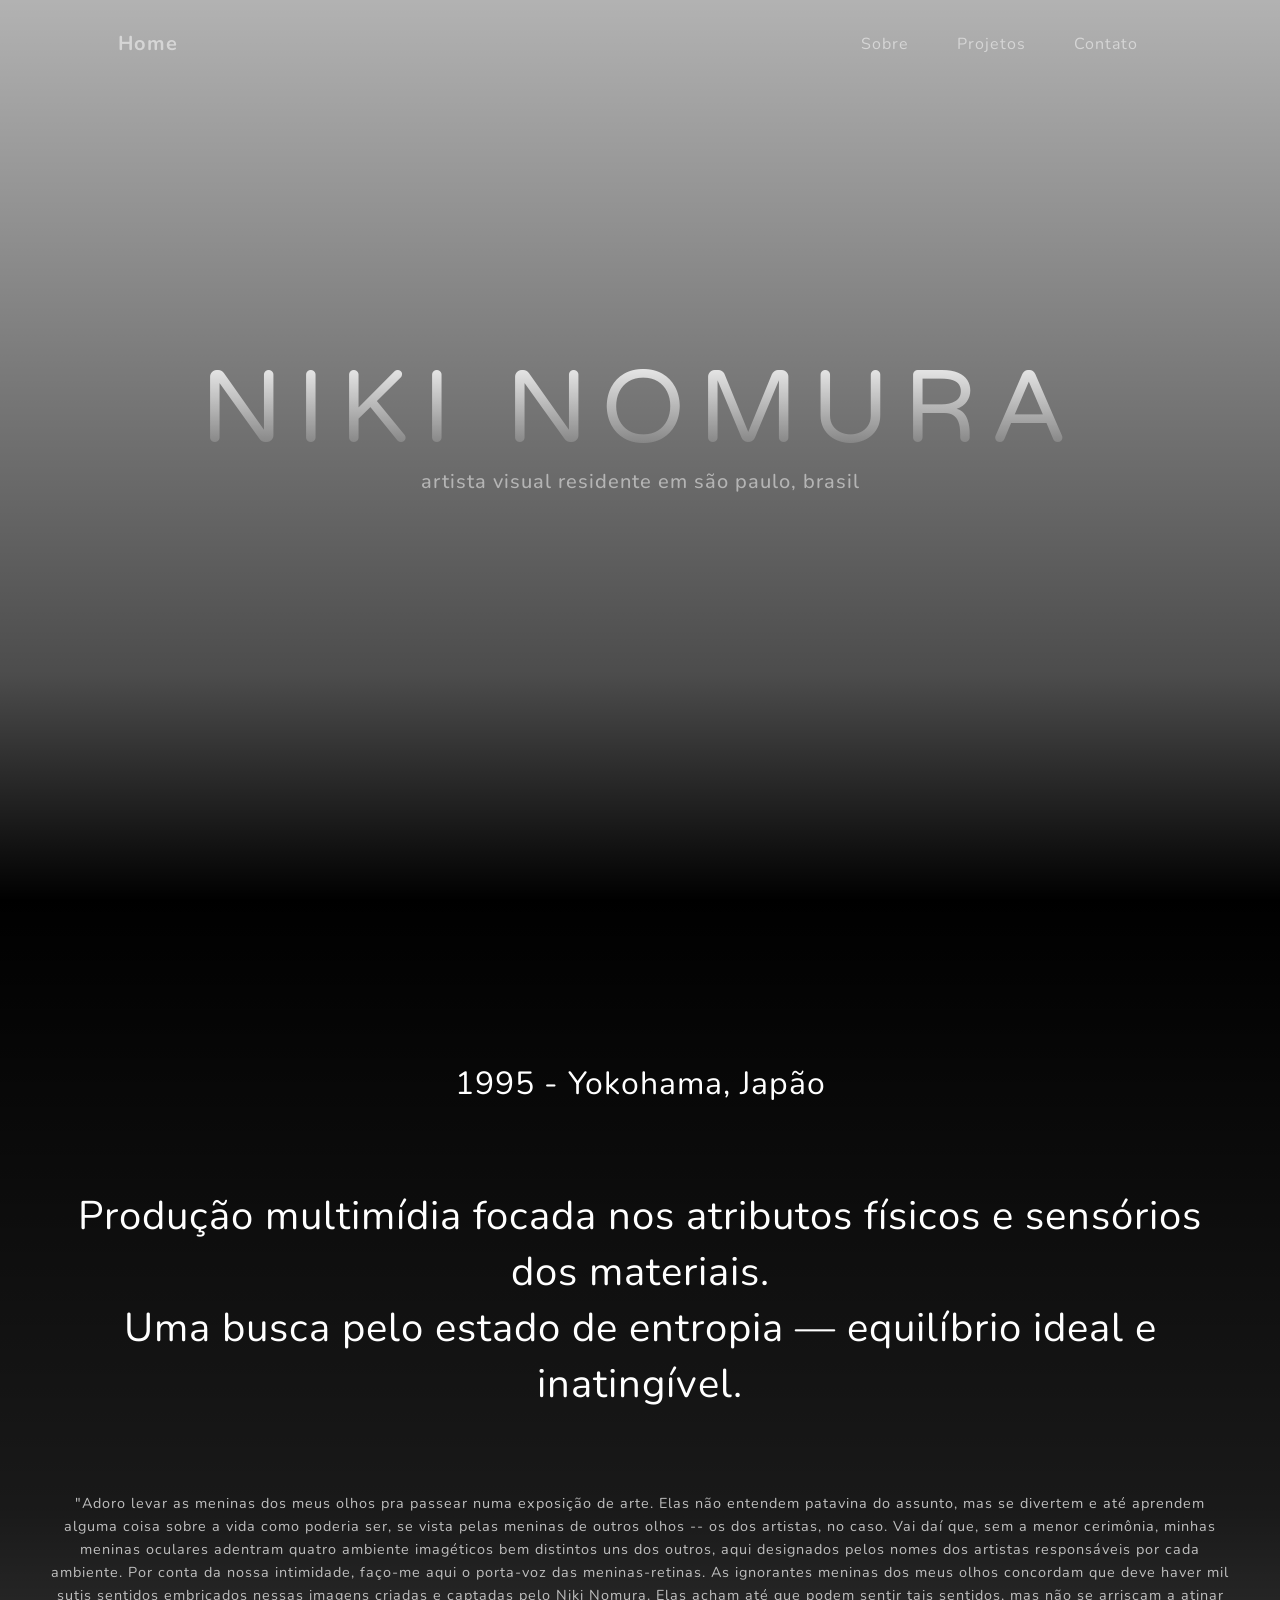
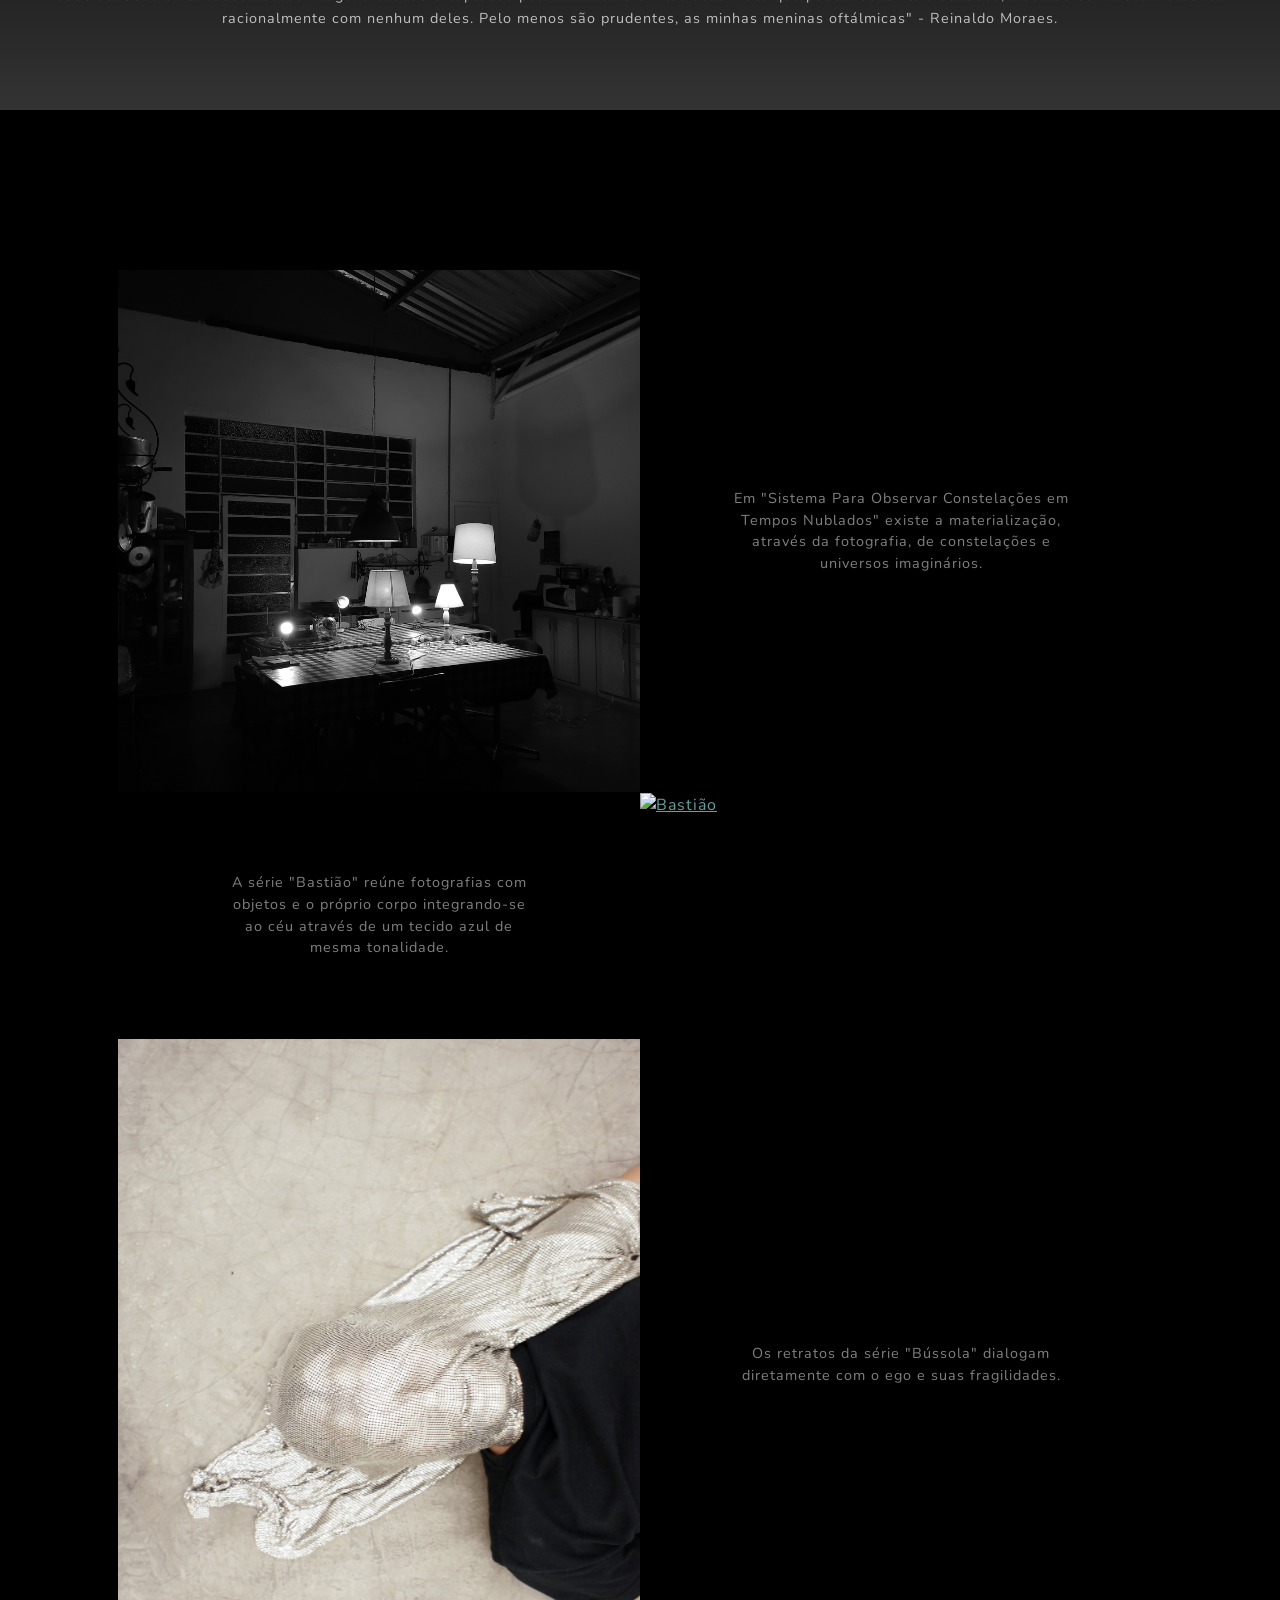
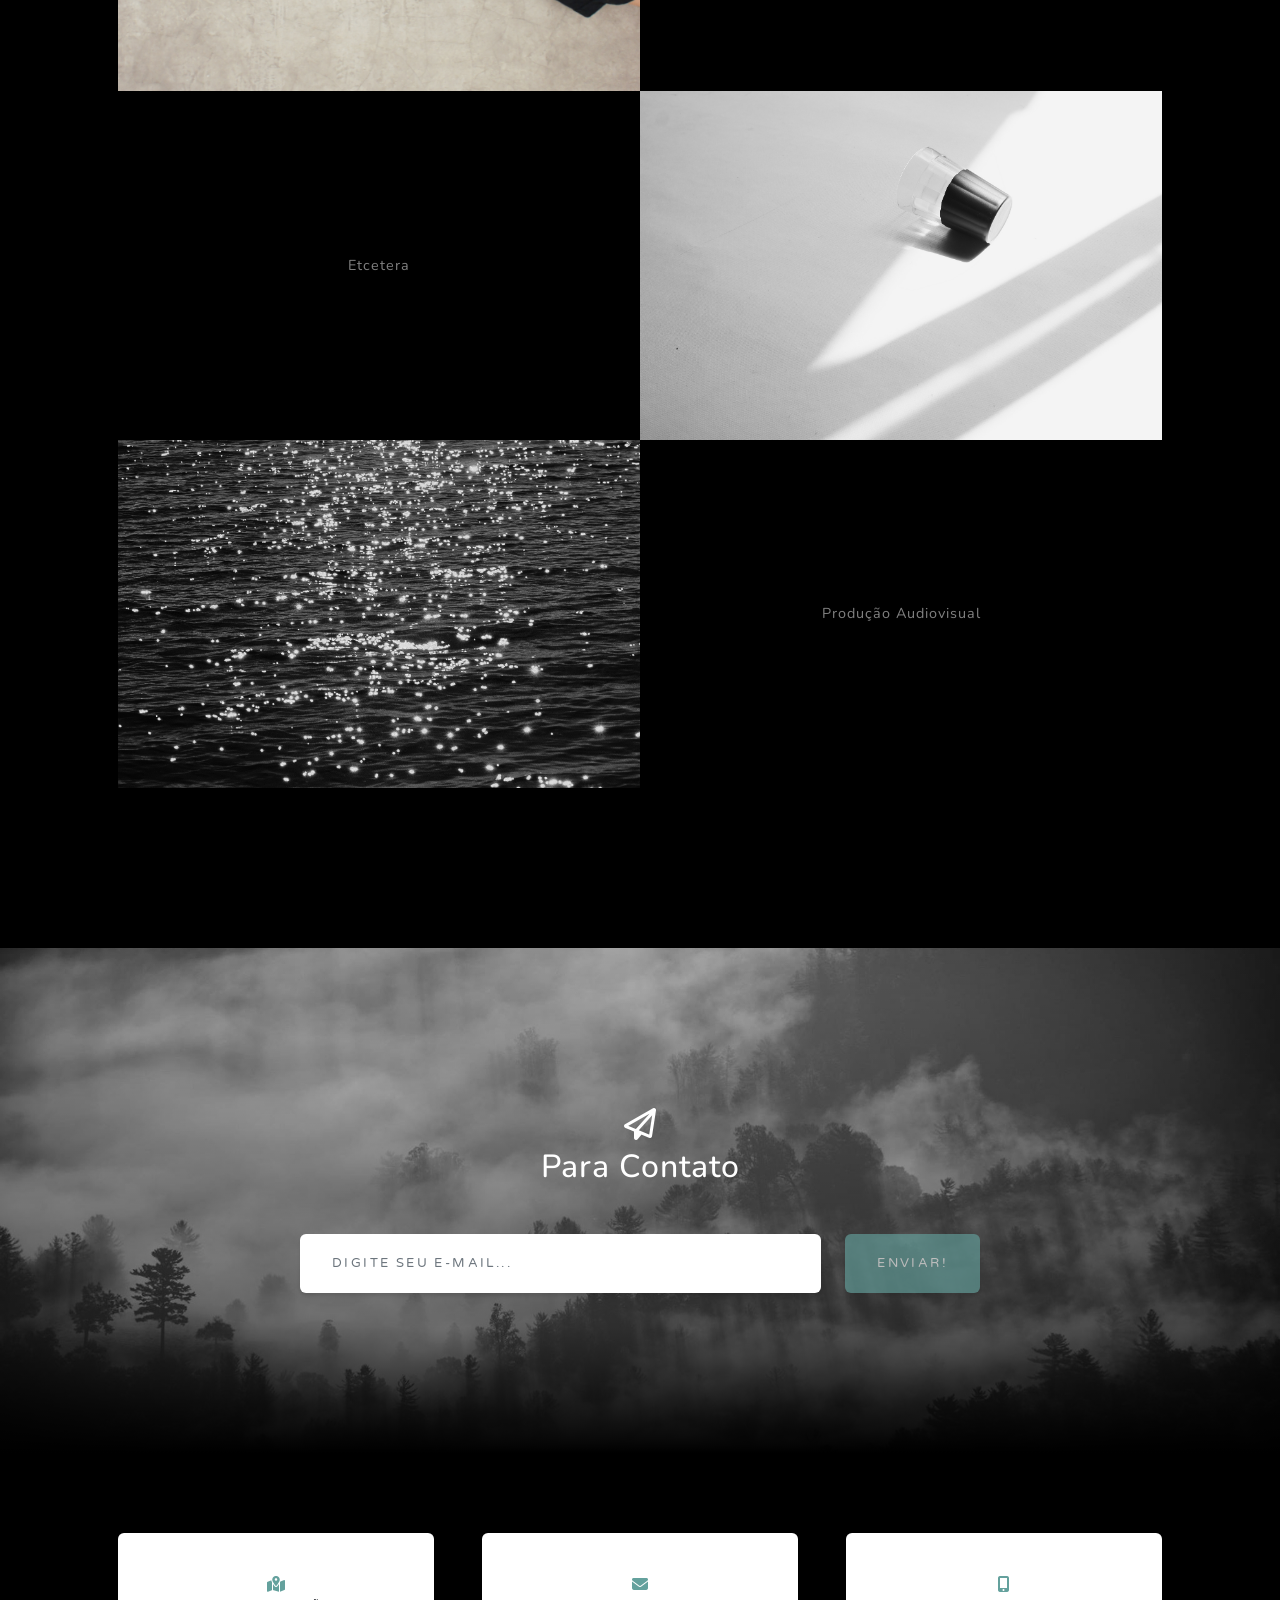
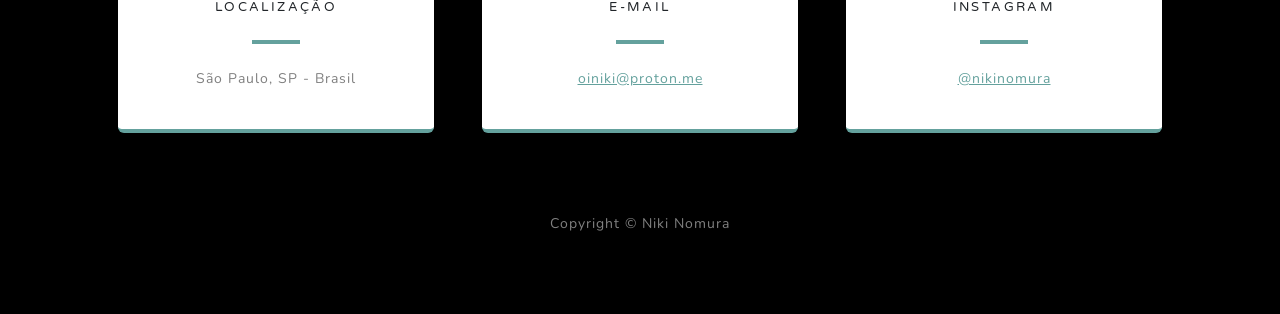
==== commit 4670c11d: "Alteração E-mail" ====
--- a/index.html
+++ b/index.html
@@ -247,7 +247,7 @@
                                 <h4 class="text-uppercase m-0">E-mail</h4>
                                 <hr class="my-4 mx-auto" />
                                 <div class="small text-black-50">
-                                    <a href="mailto:nikinomura@email.com">nikinomura@email.com</a>
+                                    <a href="mailto:nikinomura@email.com">oiniki@proton.me</a>
                                 </div>
                             </div>
                         </div>
